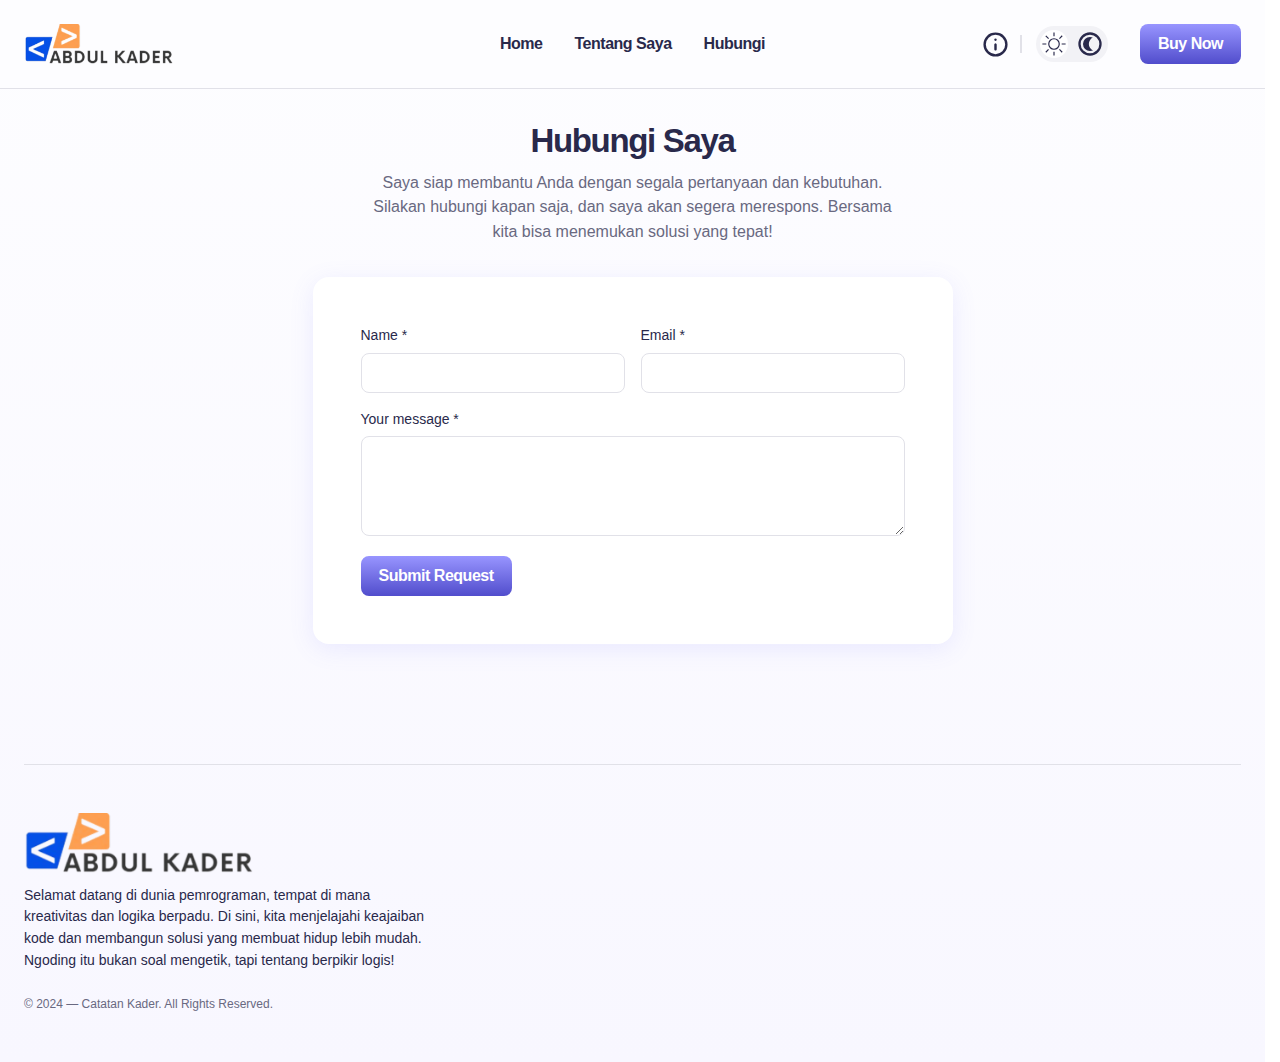
==== contacts/index.html @ 39fa3af2 "catatan kader" ====
<!DOCTYPE html>
<html lang="en-US">
  <meta http-equiv="content-type" content="text/html;charset=UTF-8" />
  <head>
    <meta charset="UTF-8" />
    <meta name="viewport" content="width=device-width, initial-scale=1" />
    <title>Catatan Kader</title>
    <meta name="description" content="Catatan Kader - website personal" />
    <link rel="canonical" href="index.html" />
    <link rel="next" href="page/2/index.html" />
    <link rel="stylesheet" type="text/css" href="../asset/css/style.css" />
    <meta property="og:locale" content="en_US" />
    <meta property="og:type" content="website" />
    <meta property="og:title" content="Catatan Kader" />
    <meta
      property="og:description"
      content="Catatan Kader - website personal"
    />

    <link rel="icon" href="../asset/image/favicon.png" type="image/x-icon" />
    <link
      rel="shortcut icon"
      href="../asset/image/favicon.png"
      type="image/x-icon"
    />
    <meta property="og:url" content="index.html" />
    <meta property="og:site_name" content="Catatan Kader" />
    <meta name="twitter:card" content="summary_large_image" />
    <link
      rel="stylesheet"
      id="c03430c052935636522b5af73126e251-css"
      href="wp-content/cache/autoptimize/2/css/autoptimize_single_4df495a60ac3dd6f93a64b54105409642169.css?ver=1729250392"
      media="all"
    />
  </head>
  <body
    class="page-template-default page page-id-137 wp-embed-responsive cs-page-layout-disabled cs-navbar-smart-enabled cs-sticky-sidebar-enabled cs-stick-last"
    data-scheme="auto"
  >
    <div class="cs-site-overlay"></div>
    <div class="cs-offcanvas">
      <div class="cs-offcanvas__header">
        <div class="cs-logo">
          <a class="cs-header__logo cs-logo-default" href="index.html">
            <img
              src="../asset/image/logo.png"
              alt="Catatan Kader"
              style="width: 170px"
            />
          </a>
          <a class="cs-header__logo cs-logo-dark" href="index.html">
            <img
              src="wp-content/uploads/sites/2/2024/10/logo-dark.png"
              alt="Catatan kader"
              width="100"
              height="40"
            />
          </a>
        </div>
        <nav class="cs-offcanvas__nav">
          <span
            class="cs-offcanvas__toggle"
            role="button"
            aria-label="Close mobile menu button"
          >
            <svg
              xmlns="http://www.w3.org/2000/svg"
              width="32"
              height="32"
              viewBox="0 0 24 24"
            >
              <path
                fill="currentColor"
                d="m11.4 12.789l2.1-2.1l2.1 2.1l.688-.689l-2.1-2.1l2.1-2.1l-.688-.689l-2.1 2.1l-2.1-2.1l-.688.689l2.1 2.1l-2.1 2.1zM8.116 17q-.691 0-1.153-.462T6.5 15.385V4.615q0-.69.463-1.153T8.116 3h10.769q.69 0 1.153.462t.462 1.153v10.77q0 .69-.462 1.152T18.884 17zm0-1h10.769q.23 0 .423-.192t.192-.423V4.615q0-.23-.192-.423T18.884 4H8.116q-.231 0-.424.192t-.192.423v10.77q0 .23.192.423t.423.192m-3 4q-.69 0-1.153-.462T3.5 18.385V6.615h1v11.77q0 .23.192.423t.423.192h11.77v1zM7.5 4v12z"
              />
            </svg>
          </span>
        </nav>
      </div>
      <aside class="cs-offcanvas__sidebar">
        <div class="cs-offcanvas__inner cs-offcanvas__area cs-widget-area">
          <div class="widget widget_nav_menu">
            <div class="menu-mobile-container">
              <ul id="menu-mobile" class="menu">
                <li
                  id="menu-item-666"
                  class="menu-item menu-item-type-post_type menu-item-object-page menu-item-666"
                >
                  <a href="../index.html">Home</a>
                </li>
                <li
                  id="menu-item-666"
                  class="menu-item menu-item-type-post_type menu-item-object-page menu-item-666"
                >
                  <a href="../cooming_soon/index.html">Tentang Saya</a>
                </li>
                <li
                  id="menu-item-667"
                  class="menu-item menu-item-type-post_type menu-item-object-page menu-item-667"
                >
                  <a href="../contacts/index.html">Hubungi</a>
                </li>
              </ul>
            </div>
          </div>
          <div class="cs-offcanvas__bottombar">
            <div class="cs-social">
              <h4>Catatan Kader</h4>
            </div>
            <span
              class="cs-site-scheme-toggle cs-offcanvas__scheme-toggle"
              role="button"
              aria-label="Scheme Toggle"
            >
              <span class="cs-header__scheme-toggle-icons">
                <span
                  class="cs-header__scheme-cs-icon-box cs-light-mode"
                  data-mode="light"
                >
                  <svg
                    xmlns="http://www.w3.org/2000/svg"
                    width="32"
                    height="32"
                    viewBox="0 0 24 24"
                  >
                    <path
                      fill="currentColor"
                      d="M11.5 5.423V2.039h1v3.384zm5.496 2.289l-.682-.683l2.357-2.452l.727.733zm1.581 4.788v-1h3.385v1zM11.5 21.962v-3.366h1v3.366zM7.042 7.68L4.577 5.329l.752-.708L7.73 7.004zm11.624 11.742l-2.352-2.452l.677-.657l2.388 2.346zM2.039 12.5v-1h3.384v1zm3.27 6.923l-.688-.752l2.358-2.357l.36.348l.378.354zM12.006 17q-2.082 0-3.544-1.457T7 12.005T8.457 8.46T11.995 7t3.544 1.457T17 11.995t-1.457 3.544T12.005 17M12 16q1.65 0 2.825-1.175T16 12t-1.175-2.825T12 8T9.175 9.175T8 12t1.175 2.825T12 16m0-4"
                    />
                  </svg>
                </span>
                <span
                  class="cs-header__scheme-cs-icon-box cs-dark-mode"
                  data-mode="dark"
                >
                  <svg
                    xmlns="http://www.w3.org/2000/svg"
                    width="32"
                    height="32"
                    viewBox="0 0 24 24"
                  >
                    <path
                      fill="currentColor"
                      d="M12 22q-2.075 0-3.9-.788t-3.175-2.137q-1.35-1.35-2.137-3.175T2 12q0-2.075.788-3.9t2.137-3.175q1.35-1.35 3.175-2.137T12 2q2.075 0 3.9.788t3.175 2.137q1.35 1.35 2.138 3.175T22 12q0 2.075-.788 3.9t-2.137 3.175q-1.35 1.35-3.175 2.138T12 22Zm0-2q3.35 0 5.675-2.325T20 12q0-3.35-2.325-5.675T12 4Q8.65 4 6.325 6.325T4 12q0 3.35 2.325 5.675T12 20Zm0-8Zm0 6q.675 0 1.3-.125t1.2-.4q-1.575-.725-2.538-2.175T11 12q0-1.85.963-3.3T14.5 6.525q-.575-.275-1.2-.4T12 6Q9.5 6 7.75 7.738T6 12q0 2.5 1.75 4.25T12 18Z"
                    />
                  </svg>
                </span>
              </span>
            </span>
          </div>
        </div>
      </aside>
    </div>
    <div id="page" class="cs-site">
      <div class="cs-site-inner">
        <div class="cs-header-before"></div>
        <header class="cs-header cs-header-stretch">
          <div class="cs-container">
            <div class="cs-header__inner cs-header__inner-desktop">
              <div class="cs-header__col cs-col-left">
                <div class="cs-logo">
                  <a class="cs-header__logo cs-logo-default" href="index.html">
                    <img
                      src="../asset/image/logo.png"
                      alt="Revision"
                      width="151"
                      height="38"
                    />
                  </a>
                  <a class="cs-header__logo cs-logo-dark" href="index.html">
                    <img
                      src="wp-content/uploads/sites/2/2024/10/logo-dark.png"
                      alt="Revision"
                      srcset="
                        https://revision.codesupply.co/revision/wp-content/uploads/sites/2/2024/10/logo-dark.png    1x,
                        https://revision.codesupply.co/revision/wp-content/uploads/sites/2/2024/10/logo-dark@2x.png 2x
                      "
                      width="132"
                      height="40"
                    />
                  </a>
                </div>
              </div>
              <div class="cs-header__col cs-col-center">
                <nav class="cs-header__nav">
                  <ul id="menu-primary" class="cs-header__nav-inner">
                    <li
                      id="menu-item-368"
                      class="menu-item menu-item-type-post_type menu-item-object-page menu-item-368"
                    >
                      <a href="../index.html"
                        ><span><span>Home</span></span></a
                      >
                    </li>
                    <li
                      id="menu-item-368"
                      class="menu-item menu-item-type-post_type menu-item-object-page menu-item-368"
                    >
                      <a href="../cooming_soon/index.html"
                        ><span><span>Tentang Saya</span></span></a
                      >
                    </li>
                    <li
                      id="menu-item-310"
                      class="menu-item menu-item-type-post_type menu-item-object-page menu-item-310"
                    >
                      <a href="../contacts/index.html"
                        ><span><span>Hubungi</span></span></a
                      >
                    </li>
                  </ul>
                </nav>
              </div>
              <div class="cs-header__col cs-col-right">
                <span
                  class="cs-header__search-toggle"
                  role="button"
                  aria-label="Search"
                >
                  <svg
                    xmlns="http://www.w3.org/2000/svg"
                    width="29"
                    height="29"
                    viewBox="0 0 24 24"
                  >
                    <path
                      fill="currentColor"
                      d="M12 17q.425 0 .713-.288T13 16v-4q0-.425-.288-.712T12 11t-.712.288T11 12v4q0 .425.288.713T12 17m0-8q.425 0 .713-.288T13 8t-.288-.712T12 7t-.712.288T11 8t.288.713T12 9m0 13q-2.075 0-3.9-.788t-3.175-2.137T2.788 15.9T2 12t.788-3.9t2.137-3.175T8.1 2.788T12 2t3.9.788t3.175 2.137T21.213 8.1T22 12t-.788 3.9t-2.137 3.175t-3.175 2.138T12 22m0-2q3.35 0 5.675-2.325T20 12t-2.325-5.675T12 4T6.325 6.325T4 12t2.325 5.675T12 20m0-8"
                    />
                  </svg>
                </span>
                <span
                  class="cs-site-scheme-toggle cs-header__scheme-toggle"
                  role="button"
                  aria-label="Dark mode toggle button"
                >
                  <span class="cs-header__scheme-toggle-icons">
                    <span
                      class="cs-header__scheme-cs-icon-box cs-light-mode"
                      data-mode="light"
                    >
                      <svg
                        xmlns="http://www.w3.org/2000/svg"
                        width="32"
                        height="32"
                        viewBox="0 0 24 24"
                      >
                        <path
                          fill="currentColor"
                          d="M11.5 5.423V2.039h1v3.384zm5.496 2.289l-.682-.683l2.357-2.452l.727.733zm1.581 4.788v-1h3.385v1zM11.5 21.962v-3.366h1v3.366zM7.042 7.68L4.577 5.329l.752-.708L7.73 7.004zm11.624 11.742l-2.352-2.452l.677-.657l2.388 2.346zM2.039 12.5v-1h3.384v1zm3.27 6.923l-.688-.752l2.358-2.357l.36.348l.378.354zM12.006 17q-2.082 0-3.544-1.457T7 12.005T8.457 8.46T11.995 7t3.544 1.457T17 11.995t-1.457 3.544T12.005 17M12 16q1.65 0 2.825-1.175T16 12t-1.175-2.825T12 8T9.175 9.175T8 12t1.175 2.825T12 16m0-4"
                        />
                      </svg>
                    </span>
                    <span
                      class="cs-header__scheme-cs-icon-box cs-dark-mode"
                      data-mode="dark"
                    >
                      <svg
                        xmlns="http://www.w3.org/2000/svg"
                        width="32"
                        height="32"
                        viewBox="0 0 24 24"
                      >
                        <path
                          fill="currentColor"
                          d="M12 22q-2.075 0-3.9-.788t-3.175-2.137q-1.35-1.35-2.137-3.175T2 12q0-2.075.788-3.9t2.137-3.175q1.35-1.35 3.175-2.137T12 2q2.075 0 3.9.788t3.175 2.137q1.35 1.35 2.138 3.175T22 12q0 2.075-.788 3.9t-2.137 3.175q-1.35 1.35-3.175 2.138T12 22Zm0-2q3.35 0 5.675-2.325T20 12q0-3.35-2.325-5.675T12 4Q8.65 4 6.325 6.325T4 12q0 3.35 2.325 5.675T12 20Zm0-8Zm0 6q.675 0 1.3-.125t1.2-.4q-1.575-.725-2.538-2.175T11 12q0-1.85.963-3.3T14.5 6.525q-.575-.275-1.2-.4T12 6Q9.5 6 7.75 7.738T6 12q0 2.5 1.75 4.25T12 18Z"
                        />
                      </svg>
                    </span>
                  </span>
                </span>
                <a
                  class="cs-button cs-header__custom-button"
                  href="https://1.envato.market/wp-revision"
                  target="_blank"
                >
                  Buy Now
                </a>
              </div>
            </div>
            <div class="cs-header__inner cs-header__inner-mobile">
              <div class="cs-header__col cs-col-left">
                <span
                  class="cs-header__offcanvas-toggle"
                  role="button"
                  aria-label="Mobile menu button"
                >
                  <i class="cs-icon cs-icon-menu1"></i>
                </span>
              </div>
              <div class="cs-header__col cs-col-center">
                <div class="cs-logo">
                  <a class="cs-header__logo cs-logo-default" href="index.html">
                    <img
                      src="../asset/image/logo.png"
                      alt="Revision"
                      srcset="
                        https://revision.codesupply.co/revision/wp-content/uploads/sites/2/2024/10/logo.png    1x,
                        https://revision.codesupply.co/revision/wp-content/uploads/sites/2/2024/10/logo@2x.png 2x
                      "
                      width="131"
                      height="38"
                    />
                  </a>
                  <a class="cs-header__logo cs-logo-dark" href="index.html">
                    <img
                      src="wp-content/uploads/sites/2/2024/10/logo-dark.png"
                      alt="Revision"
                      srcset="
                        https://revision.codesupply.co/revision/wp-content/uploads/sites/2/2024/10/logo-dark.png    1x,
                        https://revision.codesupply.co/revision/wp-content/uploads/sites/2/2024/10/logo-dark@2x.png 2x
                      "
                      width="132"
                      height="40"
                    />
                  </a>
                </div>
              </div>
              <div class="cs-header__col cs-col-right">
                <span
                  class="cs-header__search-toggle"
                  role="button"
                  aria-label="Search"
                >
                  <i class="cs-icon cs-icon-search"></i>
                </span>
              </div>
            </div>
            <div class="cs-search-overlay"></div>
            <div class="cs-search">
              <div class="cs-search__header">
                <h2>What are You Looking For?</h2>
                <span
                  class="cs-search__close"
                  role="button"
                  aria-label="Close search button"
                >
                  <i class="cs-icon cs-icon-x"></i>
                </span>
              </div>
              <div class="cs-search__form-container">
                <form
                  role="search"
                  method="get"
                  class="cs-search__form cs-form-box"
                  action="https://revision.codesupply.co/revision/"
                >
                  <div class="cs-search__group cs-form-group">
                    <input
                      required
                      class="cs-search__input"
                      type="search"
                      value=""
                      name="s"
                      placeholder="Start Typing"
                      role="searchbox"
                    />
                    <button
                      class="cs-search__submit"
                      aria-label="Search"
                      type="submit"
                    >
                      Search
                    </button>
                  </div>
                </form>
              </div>
              <div class="cs-search__content">
                <div class="cs-entry__post-meta">
                  <div class="cs-meta-category">
                    <ul class="post-categories">
                      <li>
                        <a href="category/sport/index.html" rel="category tag">
                          Sport
                        </a>
                      </li>
                      <li>
                        <a
                          href="category/business/index.html"
                          rel="category tag"
                        >
                          Business
                        </a>
                      </li>
                      <li>
                        <a href="category/travel/index.html" rel="category tag">
                          Travel
                        </a>
                      </li>
                      <li>
                        <a href="category/trends/index.html" rel="category tag">
                          Trends
                        </a>
                      </li>
                      <li>
                        <a
                          href="category/startups/index.html"
                          rel="category tag"
                        >
                          Startups
                        </a>
                      </li>
                      <li>
                        <a href="category/news/index.html" rel="category tag">
                          News
                        </a>
                      </li>
                      <li>
                        <a
                          href="category/technology/index.html"
                          rel="category tag"
                        >
                          Technology
                        </a>
                      </li>
                      <li>
                        <a
                          href="category/management/index.html"
                          rel="category tag"
                        >
                          Management
                        </a>
                      </li>
                    </ul>
                  </div>
                </div>
              </div>
            </div>
          </div>
        </header>
        <main id="main" class="cs-site-primary">
          <div class="cs-site-content cs-sidebar-disabled cs-metabar-disabled">
            <div class="cs-container">
              <div class="cs-breadcrumbs" id="breadcrumbs">
                <span
                  >
              </div>
              <div id="content" class="cs-main-content">
                <div id="primary" class="cs-content-area">
                  <div class="cs-entry__wrap">
                    <div class="cs-entry__container">
                      <div class="cs-entry__content-wrap">
                        <div class="entry-content">
                          <div
                            class="wp-block-group is-layout-constrained wp-container-core-group-is-layout-1 wp-block-group-is-layout-constrained"
                          >
                            <h3
                              class="wp-block-heading has-text-align-center"
                              style="
                                margin-top: 0px;
                                margin-right: 0px;
                                margin-bottom: 0px;
                                margin-left: 0px;
                              "
                            >
                              Hubungi Saya
                            </h3>
                            <p
                              class="has-text-align-center has-secondary-color has-text-color has-link-color wp-elements-f1c0e0aeb7d87ff547b1f6396e3a4f58"
                              style="
                                margin-top: 10px;
                                font-size: 16px;
                                line-height: 1.55;
                              "
                            >
                              Saya siap membantu Anda dengan segala pertanyaan
                              dan kebutuhan. Silakan hubungi kapan saja, dan
                              saya akan segera merespons. Bersama kita bisa
                              menemukan solusi yang tepat!
                            </p>
                          </div>
                          <div
                            class="wp-block-group is-style-cs-contact-form is-layout-constrained wp-container-core-group-is-layout-3 wp-block-group-is-layout-constrained"
                          >
                            <div
                              class="wp-block-columns has-white-background-color has-background is-layout-flex wp-container-core-columns-is-layout-1 wp-block-columns-is-layout-flex"
                              style="
                                border-style: none;
                                border-width: 0px;
                                border-radius: 16px;
                                margin-top: 32px;
                                padding-top: 48px;
                                padding-right: 48px;
                                padding-bottom: 48px;
                                padding-left: 48px;
                                box-shadow: var(--wp--preset--shadow--standard);
                              "
                            >
                              <div
                                class="wp-block-column is-vertically-aligned-top is-layout-flow wp-container-core-column-is-layout-1 wp-block-column-is-layout-flow"
                              >
                                <div
                                  class="wp-block-group is-style-cs-contact-form is-layout-flow wp-block-group-is-layout-flow"
                                >
                                  <div
                                    class="wpcf7 no-js"
                                    id="wpcf7-f426-p137-o1"
                                    lang="en-US"
                                    dir="ltr"
                                    data-wpcf7-id="426"
                                  >
                                    <div class="screen-reader-response">
                                      <p
                                        role="status"
                                        aria-live="polite"
                                        aria-atomic="true"
                                      ></p>
                                      <ul></ul>
                                    </div>
                                    <form
                                      action="javascript:void(0)"
                                      method="post"
                                      class="wpcf7-form init"
                                    >
                                      <div style="display: none">
                                        <input
                                          type="hidden"
                                          name="_wpcf7"
                                          value="426"
                                        />
                                        <input
                                          type="hidden"
                                          name="_wpcf7_version"
                                          value="6.0.1"
                                        />
                                        <input
                                          type="hidden"
                                          name="_wpcf7_locale"
                                          value="en_US"
                                        />
                                        <input
                                          type="hidden"
                                          name="_wpcf7_unit_tag"
                                          value="wpcf7-f426-p137-o1"
                                        />
                                        <input
                                          type="hidden"
                                          name="_wpcf7_container_post"
                                          value="137"
                                        />
                                        <input
                                          type="hidden"
                                          name="_wpcf7_posted_data_hash"
                                          value=""
                                        />
                                      </div>
                                      <label>
                                        Name *
                                        <span
                                          class="wpcf7-form-control-wrap"
                                          data-name="your-name"
                                          ><input
                                            size="40"
                                            maxlength="400"
                                            class="wpcf7-form-control wpcf7-text wpcf7-validates-as-required"
                                            autocomplete="name"
                                            aria-required="true"
                                            aria-invalid="false"
                                            value=""
                                            type="text"
                                            name="your-name"
                                        /></span>
                                      </label>
                                      <label>
                                        Email *
                                        <span
                                          class="wpcf7-form-control-wrap"
                                          data-name="your-email"
                                          ><input
                                            size="40"
                                            maxlength="400"
                                            class="wpcf7-form-control wpcf7-email wpcf7-validates-as-required wpcf7-text wpcf7-validates-as-email"
                                            autocomplete="email"
                                            aria-required="true"
                                            aria-invalid="false"
                                            value=""
                                            type="email"
                                            name="your-email"
                                        /></span>
                                      </label>
                                      <label>
                                        Your message *
                                        <span
                                          class="wpcf7-form-control-wrap"
                                          data-name="your-message"
                                        >
                                          <textarea
                                            cols="40"
                                            rows="10"
                                            maxlength="2000"
                                            class="wpcf7-form-control wpcf7-textarea wpcf7-validates-as-required"
                                            aria-required="true"
                                            aria-invalid="false"
                                            name="your-message"
                                          ></textarea>
                                        </span>
                                      </label>
                                      <input
                                        class="wpcf7-form-control wpcf7-submit has-spinner"
                                        type="submit"
                                        value="Submit Request"
                                      />
                                      <div
                                        class="wpcf7-response-output"
                                        aria-hidden="true"
                                      ></div>
                                    </form>
                                  </div>
                                </div>
                              </div>
                            </div>
                          </div>
                        </div>
                      </div>
                    </div>
                  </div>
                </div>
              </div>
            </div>
          </div>
        </main>
        <footer class="cs-footer">
          <div class="cs-container">
            <div class="cs-footer__item">
              <div class="cs-footer__item-inner">
                <div class="cs-footer__col cs-col-left">
                  <div class="cs-logo">
                    <a
                      class="cs-footer__logo cs-logo-default"
                      href="index.html"
                    >
                      <img
                        src="../asset/image/logo.png"
                        alt="Catatan Kader"
                        width="131"
                        height="38"
                      />
                    </a>
                    <a class="cs-footer__logo cs-logo-dark" href="index.html">
                      <img
                        src="wp-content/uploads/sites/2/2024/10/logo-dark.png"
                        alt="Catatan Kader"
                        width="132"
                        height="40"
                      />
                    </a>
                  </div>
                  <div class="cs-footer__desc">
                    Selamat datang di dunia pemrograman, tempat di mana
                    kreativitas dan logika berpadu. Di sini, kita menjelajahi
                    keajaiban kode dan membangun solusi yang membuat hidup lebih
                    mudah. Ngoding itu bukan soal mengetik, tapi tentang
                    berpikir logis!
                  </div>
                  <div class="cs-social"></div>
                </div>
                <div class="cs-footer__col cs-col-right">
                  <div class="cs-footer__nav-menu"></div>
                </div>
              </div>
              <div class="cs-footer__item-inner-bottom">
                <div class="cs-footer__copyright">
                  © 2024 — Catatan Kader. All Rights Reserved.
                </div>
              </div>
            </div>
          </div>
        </footer>
        <button
          class="cs-scroll-top"
          role="button"
          aria-label="Scroll to top button"
        >
          <i class="cs-icon-chevron-up"></i>
          <div class="cs-scroll-top-border">
            <svg width="49" height="49" viewBox="0 0 49 49">
              <path
                d="M24.5,2 a22.5,22.5 0 0,1 0,45 a22.5,22.5 0 0,1 0,-45"
                style="stroke-width: 2; fill: none"
              ></path>
            </svg>
          </div>
          <div class="cs-scroll-top-progress">
            <svg width="49" height="49" viewBox="0 0 49 49">
              <path
                d="M24.5,2 a22.5,22.5 0 0,1 0,45 a22.5,22.5 0 0,1 0,-45"
                style="stroke-width: 2; fill: none"
              ></path>
            </svg>
          </div>
        </button>
      </div>
    </div>
    <style id="core-block-supports-inline-css">
      .wp-elements-f1c0e0aeb7d87ff547b1f6396e3a4f58
        a:where(:not(.wp-element-button)) {
        color: var(--wp--preset--color--secondary);
      }
      .wp-container-core-group-is-layout-1
        > :where(:not(.alignleft):not(.alignright):not(.alignfull)) {
        max-width: 520px;
        margin-left: auto !important;
        margin-right: auto !important;
      }
      .wp-container-core-group-is-layout-1 > .alignwide {
        max-width: 520px;
      }
      .wp-container-core-group-is-layout-1 .alignfull {
        max-width: none;
      }
      .wp-container-core-column-is-layout-1 > * {
        margin-block-start: 0;
        margin-block-end: 0;
      }
      .wp-container-core-column-is-layout-1 > * + * {
        margin-block-start: 0px;
        margin-block-end: 0;
      }
      .wp-container-core-columns-is-layout-1 {
        flex-wrap: nowrap;
        gap: 0px 0px;
      }
      .wp-container-core-group-is-layout-3
        > :where(:not(.alignleft):not(.alignright):not(.alignfull)) {
        max-width: 640px;
        margin-left: auto !important;
        margin-right: auto !important;
      }
      .wp-container-core-group-is-layout-3 > .alignwide {
        max-width: 640px;
      }
      .wp-container-core-group-is-layout-3 .alignfull {
        max-width: none;
      }
    </style>
    <script
      src="../wp-includes/js/dist/hooks.min4fdd.js?ver=4d63a3d491d11ffd8ac6"
      id="wp-hooks-js"
    ></script>
    <script
      src="../wp-includes/js/dist/i18n.minc33c.js?ver=5e580eb46a90c2b997e6"
      id="wp-i18n-js"
    ></script>
    <script
      defer
      id="wp-i18n-js-after"
      src="[data-uri]"
    ></script>
    <script
      defer
      src="../wp-content/cache/autoptimize/2/js/autoptimize_single_2e187162915b1d22fd4558fee30f561337ad.js?ver=6.0.1"
      id="swv-js"
    ></script>
    <script
      defer
      id="contact-form-7-js-before"
      src="[data-uri]"
    ></script>
    <script
      defer
      src="../wp-content/cache/autoptimize/2/js/autoptimize_single_2912c657d0592cc532dff73d0d2ce7bb37ad.js?ver=6.0.1"
      id="contact-form-7-js"
    ></script>
    <script
      defer
      id="csco-scripts-js-extra"
      src="[data-uri]"
    ></script>
    <script
      defer
      src="../wp-content/cache/autoptimize/2/js/autoptimize_single_73784e0eb746f4fbcf29a1ffe63129b6f269.js?ver=1.0.1"
      id="csco-scripts-js"
    ></script>
  </body>
</html>
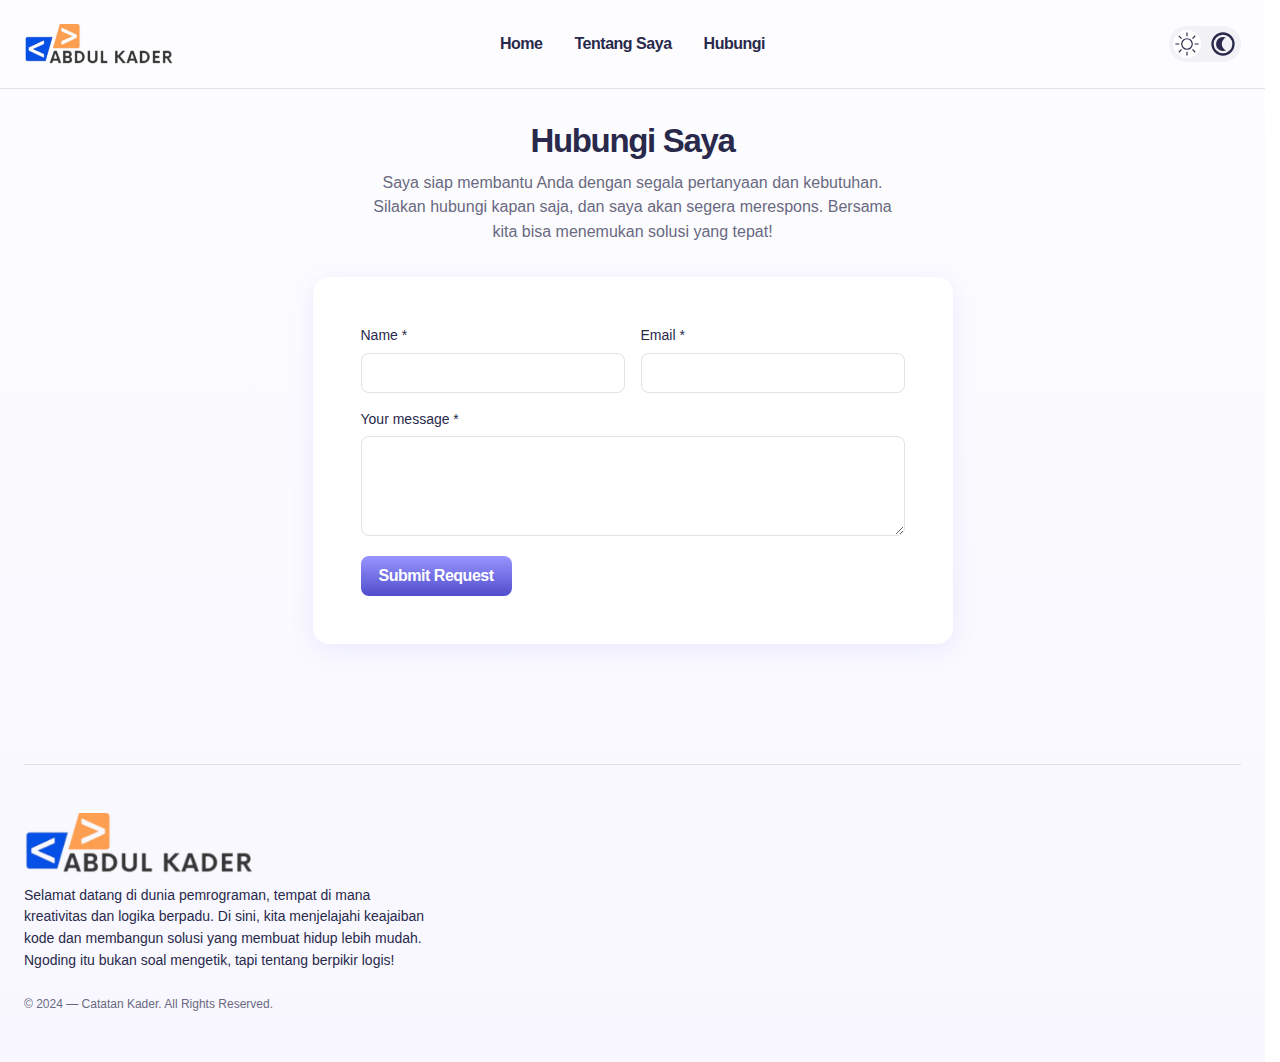
==== commit 0822cfc8: "update" ====
--- a/contacts/index.html
+++ b/contacts/index.html
@@ -50,10 +50,9 @@
           </a>
           <a class="cs-header__logo cs-logo-dark" href="index.html">
             <img
-              src="wp-content/uploads/sites/2/2024/10/logo-dark.png"
-              alt="Catatan kader"
-              width="100"
-              height="40"
+              src="../asset/image/logo-dark.png"
+              alt="Catatan kader"              style="width: 170px"
+
             />
           </a>
         </div>
@@ -162,21 +161,17 @@
                   <a class="cs-header__logo cs-logo-default" href="index.html">
                     <img
                       src="../asset/image/logo.png"
-                      alt="Revision"
+                      alt="Catatan Kader"
                       width="151"
                       height="38"
                     />
                   </a>
                   <a class="cs-header__logo cs-logo-dark" href="index.html">
                     <img
-                      src="wp-content/uploads/sites/2/2024/10/logo-dark.png"
-                      alt="Revision"
-                      srcset="
-                        https://revision.codesupply.co/revision/wp-content/uploads/sites/2/2024/10/logo-dark.png    1x,
-                        https://revision.codesupply.co/revision/wp-content/uploads/sites/2/2024/10/logo-dark@2x.png 2x
-                      "
-                      width="132"
-                      height="40"
+                      src="../asset/image/logo-dark.png"
+                      alt="Catatan Kader"
+                      width="151"
+                      height="38"
                     />
                   </a>
                 </div>
@@ -212,23 +207,7 @@
                 </nav>
               </div>
               <div class="cs-header__col cs-col-right">
-                <span
-                  class="cs-header__search-toggle"
-                  role="button"
-                  aria-label="Search"
-                >
-                  <svg
-                    xmlns="http://www.w3.org/2000/svg"
-                    width="29"
-                    height="29"
-                    viewBox="0 0 24 24"
-                  >
-                    <path
-                      fill="currentColor"
-                      d="M12 17q.425 0 .713-.288T13 16v-4q0-.425-.288-.712T12 11t-.712.288T11 12v4q0 .425.288.713T12 17m0-8q.425 0 .713-.288T13 8t-.288-.712T12 7t-.712.288T11 8t.288.713T12 9m0 13q-2.075 0-3.9-.788t-3.175-2.137T2.788 15.9T2 12t.788-3.9t2.137-3.175T8.1 2.788T12 2t3.9.788t3.175 2.137T21.213 8.1T22 12t-.788 3.9t-2.137 3.175t-3.175 2.138T12 22m0-2q3.35 0 5.675-2.325T20 12t-2.325-5.675T12 4T6.325 6.325T4 12t2.325 5.675T12 20m0-8"
-                    />
-                  </svg>
-                </span>
+
                 <span
                   class="cs-site-scheme-toggle cs-header__scheme-toggle"
                   role="button"
@@ -269,13 +248,6 @@
                     </span>
                   </span>
                 </span>
-                <a
-                  class="cs-button cs-header__custom-button"
-                  href="https://1.envato.market/wp-revision"
-                  target="_blank"
-                >
-                  Buy Now
-                </a>
               </div>
             </div>
             <div class="cs-header__inner cs-header__inner-mobile">
@@ -285,33 +257,34 @@
                   role="button"
                   aria-label="Mobile menu button"
                 >
-                  <i class="cs-icon cs-icon-menu1"></i>
-                </span>
+                <svg
+                xmlns="http://www.w3.org/2000/svg"
+                width="28"
+                height="28"
+                viewBox="0 0 24 24"
+              >
+                <path
+                  fill="currentColor"
+                  d="M3 6h18v2H3zm0 5h18v2H3zm0 5h18v2H3z"
+                />
+              </svg>                </span>
               </div>
               <div class="cs-header__col cs-col-center">
                 <div class="cs-logo">
                   <a class="cs-header__logo cs-logo-default" href="index.html">
                     <img
                       src="../asset/image/logo.png"
-                      alt="Revision"
-                      srcset="
-                        https://revision.codesupply.co/revision/wp-content/uploads/sites/2/2024/10/logo.png    1x,
-                        https://revision.codesupply.co/revision/wp-content/uploads/sites/2/2024/10/logo@2x.png 2x
-                      "
+                      alt="Catatan Kader"
                       width="131"
                       height="38"
                     />
                   </a>
                   <a class="cs-header__logo cs-logo-dark" href="index.html">
                     <img
-                      src="wp-content/uploads/sites/2/2024/10/logo-dark.png"
-                      alt="Revision"
-                      srcset="
-                        https://revision.codesupply.co/revision/wp-content/uploads/sites/2/2024/10/logo-dark.png    1x,
-                        https://revision.codesupply.co/revision/wp-content/uploads/sites/2/2024/10/logo-dark@2x.png 2x
-                      "
-                      width="132"
-                      height="40"
+                      src="../asset/image/logo-dark.png"
+                      alt="Catatan Kader"
+                      width="131"
+                      height="38"
                     />
                   </a>
                 </div>
@@ -322,7 +295,6 @@
                   role="button"
                   aria-label="Search"
                 >
-                  <i class="cs-icon cs-icon-search"></i>
                 </span>
               </div>
             </div>
@@ -637,12 +609,7 @@
                       />
                     </a>
                     <a class="cs-footer__logo cs-logo-dark" href="index.html">
-                      <img
-                        src="wp-content/uploads/sites/2/2024/10/logo-dark.png"
-                        alt="Catatan Kader"
-                        width="132"
-                        height="40"
-                      />
+                      <img src="../asset/image/logo-dark.png" alt="Catatan Kader" width="131" height="38" />
                     </a>
                   </div>
                   <div class="cs-footer__desc">
@@ -671,22 +638,8 @@
           role="button"
           aria-label="Scroll to top button"
         >
-          <i class="cs-icon-chevron-up"></i>
-          <div class="cs-scroll-top-border">
-            <svg width="49" height="49" viewBox="0 0 49 49">
-              <path
-                d="M24.5,2 a22.5,22.5 0 0,1 0,45 a22.5,22.5 0 0,1 0,-45"
-                style="stroke-width: 2; fill: none"
-              ></path>
-            </svg>
-          </div>
-          <div class="cs-scroll-top-progress">
-            <svg width="49" height="49" viewBox="0 0 49 49">
-              <path
-                d="M24.5,2 a22.5,22.5 0 0,1 0,45 a22.5,22.5 0 0,1 0,-45"
-                style="stroke-width: 2; fill: none"
-              ></path>
-            </svg>
+          <div class="cs-scroll-top-progress mt-5 px-5">
+            <svg xmlns="http://www.w3.org/2000/svg" width="48" height="48" viewBox="0 0 24 24"><path fill="currentColor" d="m12 7l5 5h-3v4h-4v-4H7zm0 15A10 10 0 0 1 2 12A10 10 0 0 1 12 2a10 10 0 0 1 10 10a10 10 0 0 1-10 10m0-2a8 8 0 0 0 8-8a8 8 0 0 0-8-8a8 8 0 0 0-8 8a8 8 0 0 0 8 8"/></svg>
           </div>
         </button>
       </div>
